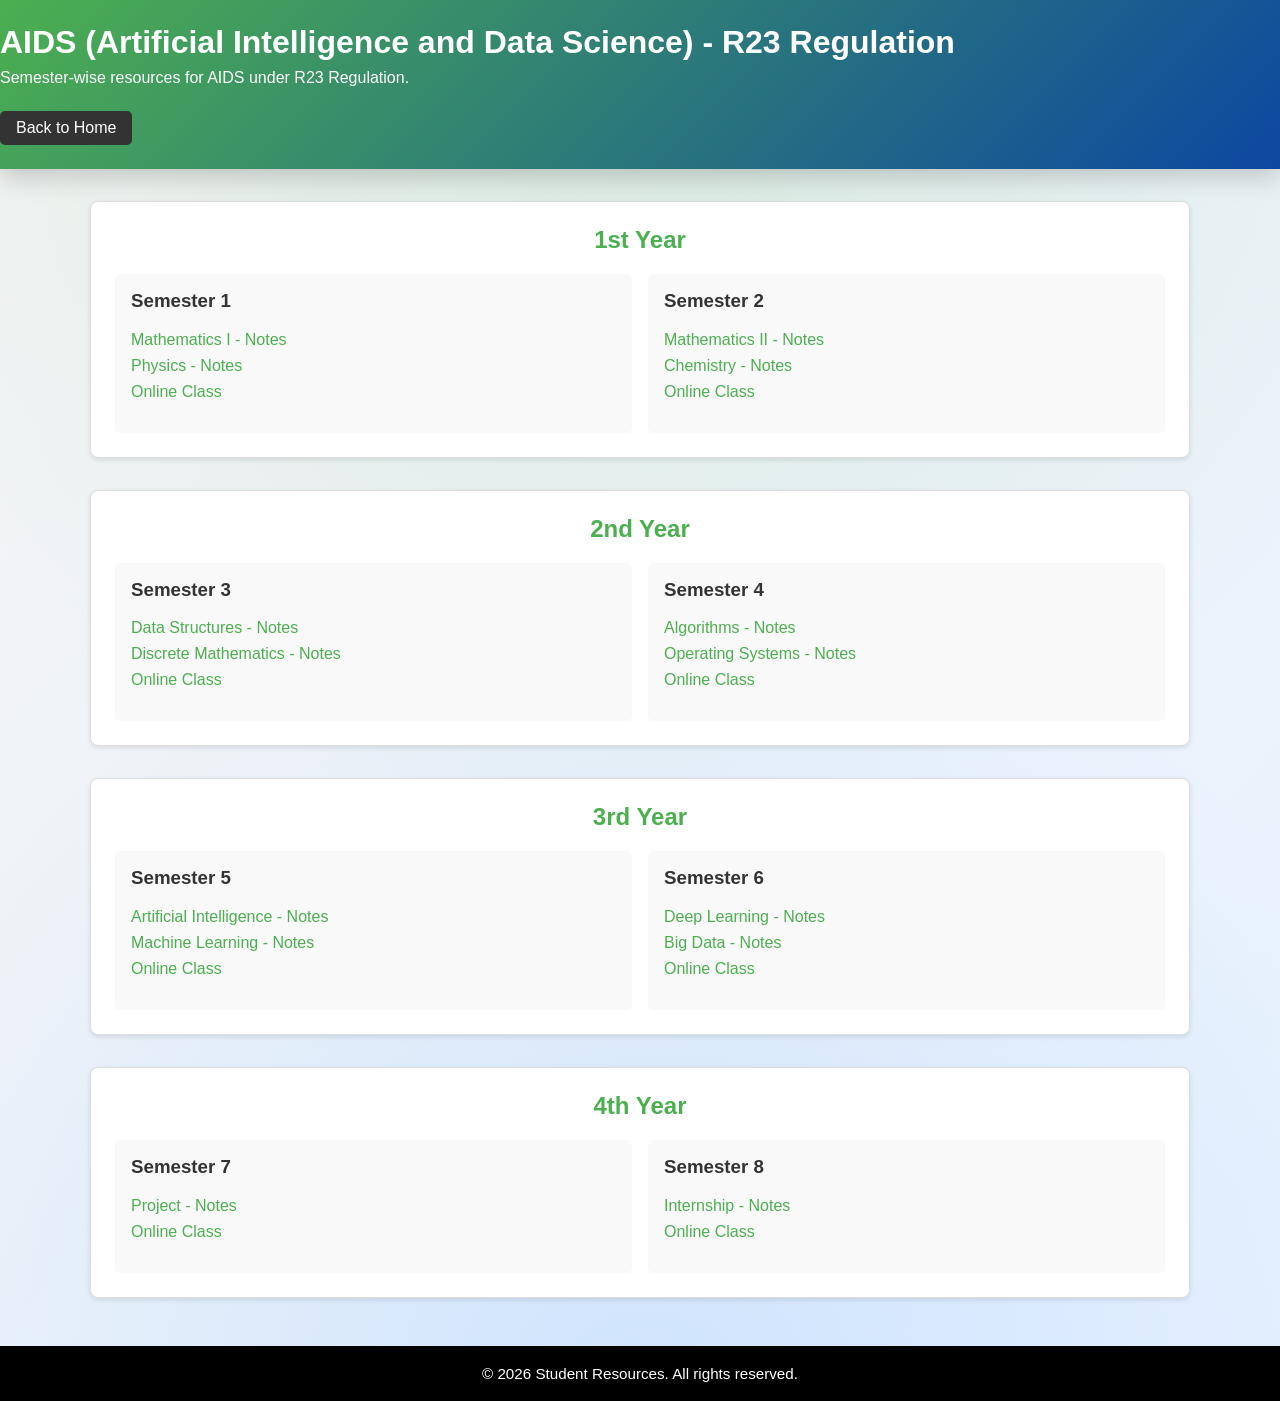
==== aids-r23.html @ 4a4cba32 "Initial upload" ====
<!DOCTYPE html>
<html lang="en">
<head>
    <meta charset="UTF-8">
    <meta name="viewport" content="width=device-width, initial-scale=1.0">
    <title>AIDS - R23 Regulation</title>
    <link rel="stylesheet" href="style.css">
</head>
<body>
    <header>
        <h1>AIDS (Artificial Intelligence and Data Science) - R23 Regulation</h1>
        <p>Semester-wise resources for AIDS under R23 Regulation.</p>
        <a href="home page.html" class="back-link">Back to Home</a>
    </header>

    <main>
        <section id="years">
            <!-- 1st Year -->
            <div class="year-block">
                <h2>1st Year</h2>
                <div class="semesters-flex">
                    <div class="semester-box">
                        <h3>Semester 1</h3>
                        <ul>
                            <li><a href="branches/aids/r23/sem1/math/notes.pdf">Mathematics I - Notes</a></li>
                            <li><a href="branches/aids/r23/sem1/physics/notes.pdf">Physics - Notes</a></li>
                            <li><a href="https://example.com/math-class">Online Class</a></li>
                        </ul>
                    </div>
                    <div class="semester-box">
                        <h3>Semester 2</h3>
                        <ul>
                            <li><a href="branches/aids/r23/sem2/math2/notes.pdf">Mathematics II - Notes</a></li>
                            <li><a href="branches/aids/r23/sem2/chemistry/notes.pdf">Chemistry - Notes</a></li>
                            <li><a href="https://example.com/chem-class">Online Class</a></li>
                        </ul>
                    </div>
                </div>
            </div>

            <!-- 2nd Year -->
            <div class="year-block">
                <h2>2nd Year</h2>
                <div class="semesters-flex">
                    <div class="semester-box">
                        <h3>Semester 3</h3>
                        <ul>
                            <li><a href="branches/aids/r23/sem3/ds/notes.pdf">Data Structures - Notes</a></li>
                            <li><a href="branches/aids/r23/sem3/dm/notes.pdf">Discrete Mathematics - Notes</a></li>
                            <li><a href="https://example.com/ds-class">Online Class</a></li>
                        </ul>
                    </div>
                    <div class="semester-box">
                        <h3>Semester 4</h3>
                        <ul>
                            <li><a href="branches/aids/r23/sem4/algo/notes.pdf">Algorithms - Notes</a></li>
                            <li><a href="branches/aids/r23/sem4/os/notes.pdf">Operating Systems - Notes</a></li>
                            <li><a href="https://example.com/algo-class">Online Class</a></li>
                        </ul>
                    </div>
                </div>
            </div>

            <!-- 3rd Year -->
            <div class="year-block">
                <h2>3rd Year</h2>
                <div class="semesters-flex">
                    <div class="semester-box">
                        <h3>Semester 5</h3>
                        <ul>
                            <li><a href="branches/aids/r23/sem5/ai/notes.pdf">Artificial Intelligence - Notes</a></li>
                            <li><a href="branches/aids/r23/sem5/ml/notes.pdf">Machine Learning - Notes</a></li>
                            <li><a href="https://example.com/ai-class">Online Class</a></li>
                        </ul>
                    </div>
                    <div class="semester-box">
                        <h3>Semester 6</h3>
                        <ul>
                            <li><a href="branches/aids/r23/sem6/dl/notes.pdf">Deep Learning - Notes</a></li>
                            <li><a href="branches/aids/r23/sem6/bigdata/notes.pdf">Big Data - Notes</a></li>
                            <li><a href="https://example.com/dl-class">Online Class</a></li>
                        </ul>
                    </div>
                </div>
            </div>

            <!-- 4th Year -->
            <div class="year-block">
                <h2>4th Year</h2>
                <div class="semesters-flex">
                    <div class="semester-box">
                        <h3>Semester 7</h3>
                        <ul>
                            <li><a href="branches/aids/r23/sem7/project/notes.pdf">Project - Notes</a></li>
                            <li><a href="https://example.com/project-class">Online Class</a></li>
                        </ul>
                    </div>
                    <div class="semester-box">
                        <h3>Semester 8</h3>
                        <ul>
                            <li><a href="branches/aids/r23/sem8/internship/notes.pdf">Internship - Notes</a></li>
                            <li><a href="https://example.com/internship-class">Online Class</a></li>
                        </ul>
                    </div>
                </div>
            </div>
        </section>
    </main>

    <footer>
        <p>&copy; 2026 Student Resources. All rights reserved.</p>
    </footer>
</body>
</html>
---- style.css ----
body {
    font-family: Arial, sans-serif;
    margin: 0;
    padding: 0;
    color: #333;
    background: radial-gradient(circle at top, rgba(76, 175, 80, 0.15), transparent 55%),
                radial-gradient(circle at bottom, rgba(0, 123, 255, 0.12), transparent 55%),
                linear-gradient(135deg, #f4f4f4 0%, #e8f2ff 100%);
    min-height: 100vh;
}

header {
    background: linear-gradient(135deg, #4CAF50, #0D47A1);
    color: white;
    padding: 1.5em 0;
    box-shadow: 0 8px 24px rgba(0,0,0,0.18);
}

.header-top {
    display: flex;
    align-items: flex-start;
    justify-content: center;
    gap: 1.5em;
    flex-wrap: wrap;
    padding: 0 1em;
    max-width: 1100px;
    margin: 0 auto;
}

.logo {
    width: 85px;
    height: 85px;
    border-radius: 14px;
    background: rgba(255,255,255,0.25);
    display: flex;
    align-items: center;
    justify-content: center;
    border: 2px solid rgba(255,255,255,0.5);
}

.logo-text {
    font-size: 1.2rem;
    font-weight: bold;
    letter-spacing: 1px;
}

.header-text {
    text-align: left;
    max-width: 720px;
}

header h1 {
    margin: 0;
    transition: color 0.3s;
}

header h1:hover {
    color: #4CAF50;
}

header p {
    margin: 0.5em 0;
}

main {
    max-width: 1100px;
    margin: 0 auto;
    padding: 2em 1.25em 3em;
}

.welcome-section {
    background: rgba(255, 255, 255, 0.1);
    border-radius: 16px;
    padding: 2em;
    box-shadow: 0 10px 25px rgba(0, 0, 0, 0.12);
    margin-bottom: 2em;
}

.welcome-inner h2 {
    margin-top: 0;
    color: #0b3d91;
}

.welcome-inner p {
    line-height: 1.6;
    color: #333;
}

.regulations {
    margin-bottom: 2em;
}

.regulations h2 {
    text-align: center;
    margin-bottom: 1.25em;
    color: #0b3d91;
}

.regulation-grid {
    display: flex;
    flex-direction: column;
    gap: 1.5em;
}

@media (min-width: 860px) {
    .regulation-grid {
        flex-direction: row;
    }
}

.content-area {
    background: rgba(255, 255, 255, 0.9);
    border: 1px solid rgba(0, 0, 0, 0.12);
    border-radius: 12px;
    box-shadow: 0 10px 25px rgba(0,0,0,0.12);
    overflow: hidden;
}

.content-inner {
    padding: 2em;
}

.content-inner h2 {
    margin-top: 0;
    color: #0b3d91;
}

.content-inner p {
    line-height: 1.6;
    color: #333;
}



.sidebar {
    background: white;
    border: 1px solid #ddd;
    border-radius: 12px;
    padding: 1.5em;
    box-shadow: 0 2px 10px rgba(0,0,0,0.08);
}

.sidebar h2 {
    margin-top: 0;
    text-align: center;
    color: #4CAF50;
}

.sidebar-hint {
    margin-top: 1.5em;
    font-size: 0.95rem;
    color: #555;
    text-align: center;
}

.content-area {
    background: white;
    border: 1px solid #ddd;
    border-radius: 12px;
    height: 600px;
    overflow: hidden;
    box-shadow: 0 2px 10px rgba(0,0,0,0.08);
}

.content-area iframe {
    width: 100%;
    height: 100%;
    border: none;
}

#regulations h2 {
    text-align: center;
    margin-bottom: 2em;
}

.regulation-container {
    display: flex;
    flex-direction: column;
    gap: 2em;
}

.regulation-box {
    background-color: rgba(255, 255, 255, 0.15);
    border: 1px solid rgba(0, 0, 0, 0.12);
    border-radius: 12px;
    padding: 1.5em;
    box-shadow: 0 4px 18px rgba(0,0,0,0.12);
    transition: transform 0.25s, box-shadow 0.25s, border-color 0.25s;
    backdrop-filter: blur(12px);
}

.regulation-box:hover {
    transform: translateY(-6px);
    box-shadow: 0 8px 24px rgba(0,0,0,0.16);
}

.regulation-header {
    display: flex;
    align-items: center;
    justify-content: center;
    gap: 0.75em;
    margin-bottom: 0.5em;
}

.regulation-badge {
    display: inline-flex;
    align-items: center;
    justify-content: center;
    width: 48px;
    height: 48px;
    border-radius: 12px;
    font-weight: bold;
    color: white;
    background: rgba(76, 175, 80, 0.9);
    box-shadow: 0 2px 10px rgba(0,0,0,0.12);
}

.r23 .regulation-badge {
    background: linear-gradient(135deg, #4CAF50, #1B5E20);
}

.r24 .regulation-badge {
    background: linear-gradient(135deg, #2196F3, #0D47A1);
}

.regulation-box h3 {
    margin: 0;
    font-size: 1.25rem;
    color: #222;
}

.regulation-desc {
    margin: 0.5em 0 1em;
    color: #444;
    text-align: center;
}

.branches-flex {
    display: flex;
    justify-content: space-around;
    gap: 1em;
    flex-wrap: wrap;
}

.branch-link {
    display: inline-block;
    background-color: #4CAF50;
    color: white;
    padding: 1em 2em;
    text-decoration: none;
    border-radius: 10px;
    font-weight: bold;
    text-align: center;
    transition: background-color 0.25s, transform 0.25s, box-shadow 0.25s;
    box-shadow: 0 2px 6px rgba(0,0,0,0.12);
}

.r23 .branch-link {
    background-color: #43a047;
}

.r23 .branch-link:hover {
    background-color: #388e3c;
}

.r24 .branch-link {
    background-color: #1e88e5;
}

.r24 .branch-link:hover {
    background-color: #1565c0;
}

.branch-link:hover {
    transform: scale(1.05);
    box-shadow: 0 4px 12px rgba(0,0,0,0.16);
}

footer {
    background: #000;
    color: #fff;
    text-align: center;
    padding: 1.25em 1em;
    font-size: 0.95rem;
}

footer p {
    margin: 0;
}

.back-link {
    display: inline-block;
    margin-top: 1em;
    color: white;
    text-decoration: none;
    background-color: #333;
    padding: 0.5em 1em;
    border-radius: 5px;
}

.back-link:hover {
    background-color: #555;
}

#years {
    display: flex;
    flex-direction: column;
    gap: 2em;
}

.year-block {
    background-color: white;
    border: 1px solid #ddd;
    border-radius: 8px;
    padding: 1.5em;
    box-shadow: 0 2px 5px rgba(0,0,0,0.1);
}

.year-block h2 {
    margin-top: 0;
    color: #4CAF50;
    text-align: center;
}

.semesters-flex {
    display: flex;
    justify-content: space-around;
    gap: 1em;
    flex-wrap: wrap;
}

.semester-box {
    flex: 1;
    min-width: 200px;
    background-color: #f9f9f9;
    padding: 1em;
    border-radius: 5px;
}

.semester-box h3 {
    margin-top: 0;
    color: #333;
}

.semester-box ul {
    list-style-type: none;
    padding: 0;
}

.semester-box ul li {
    margin-bottom: 0.5em;
}

.semester-box ul li a {
    color: #4CAF50;
    text-decoration: none;
}

.semester-box ul li a:hover {
    text-decoration: underline;
}
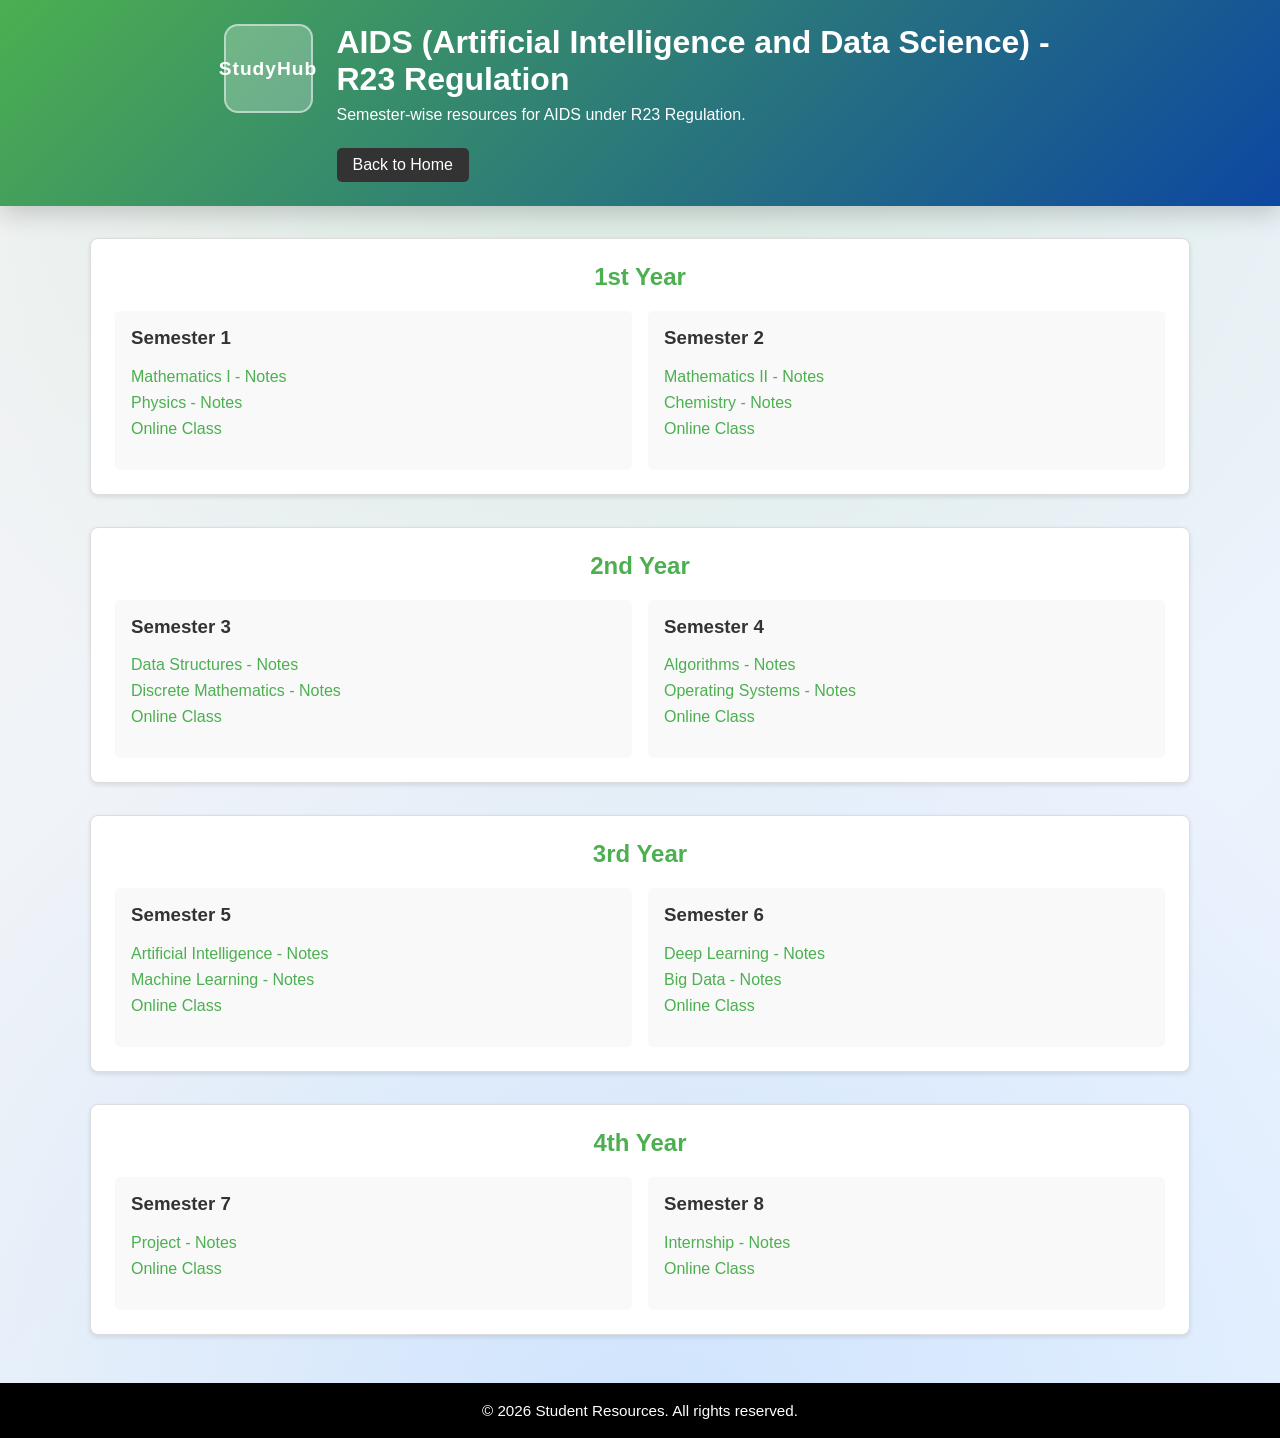
==== commit e5405519: "Add logo to all regulation pages" ====
--- a/aids-r23.html
+++ b/aids-r23.html
@@ -8,9 +8,16 @@
 </head>
 <body>
     <header>
-        <h1>AIDS (Artificial Intelligence and Data Science) - R23 Regulation</h1>
-        <p>Semester-wise resources for AIDS under R23 Regulation.</p>
-        <a href="home page.html" class="back-link">Back to Home</a>
+        <div class="header-top">
+            <div class="logo" aria-label="Logo placeholder">
+                <span class="logo-text">StudyHub</span>
+            </div>
+            <div class="header-text">
+                <h1>AIDS (Artificial Intelligence and Data Science) - R23 Regulation</h1>
+                <p>Semester-wise resources for AIDS under R23 Regulation.</p>
+                <a href="home page.html" class="back-link">Back to Home</a>
+            </div>
+        </div>
     </header>
 
     <main>
